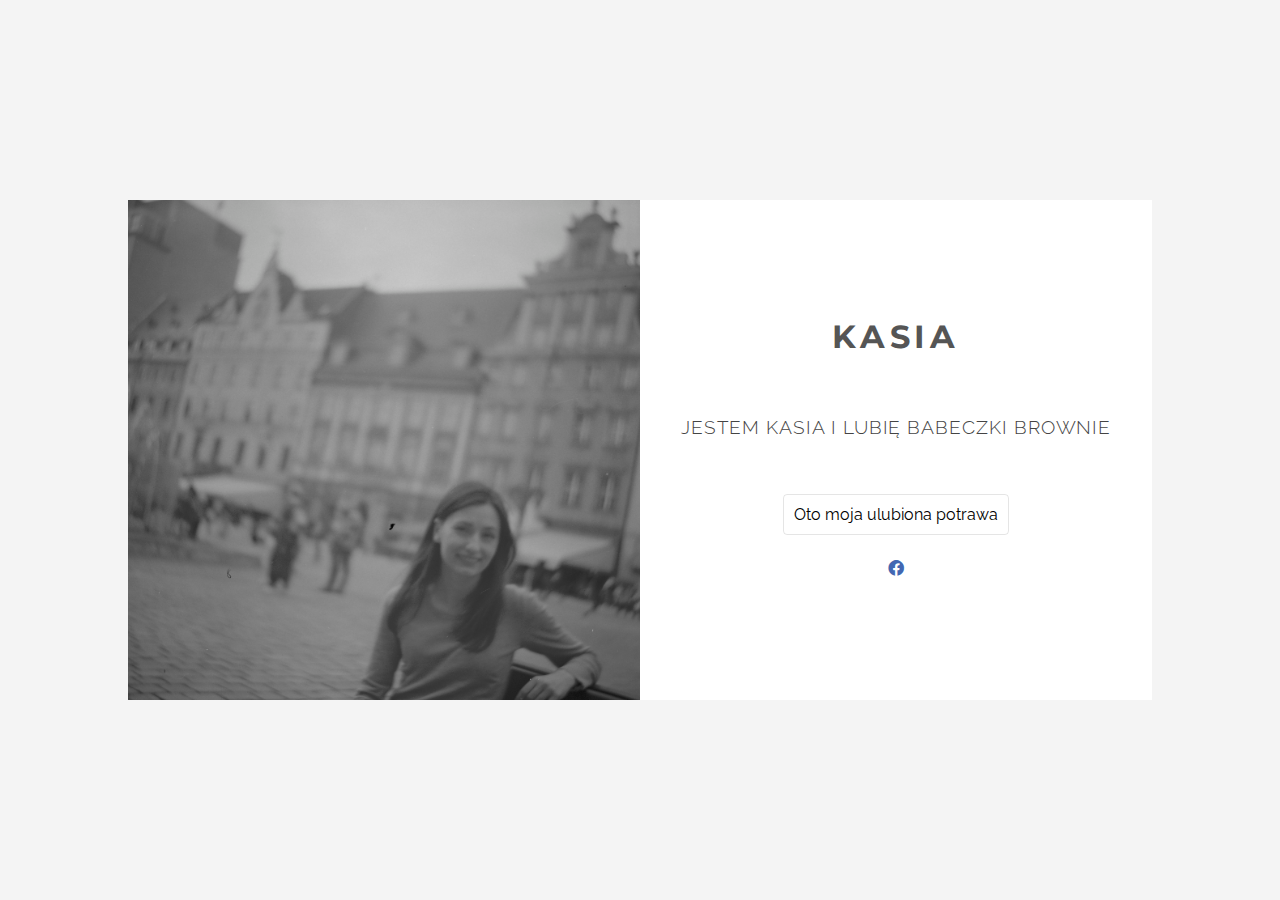
==== index.html @ 4bb96488 "Add files via upload" ====
<!DOCTYPE html>
<html lang="pl">

<head>
   <meta charset="UTF-8">
   <meta http-equiv="X-UA-Compatible" content="IE=edge">
   <meta name="viewport" content="width=device-width, initial-scale=1.0">

   <link rel="stylesheet" href="https://fonts.googleapis.com/css?family=Raleway|Montserrat:700">

   <link rel="stylesheet" href="./style.css">

   <link rel="stylesheet" href="./all.css">
   <title>my first www</title>

</head>

<body class="main">

   <div class="box">
      <div class="box__column box__column--image">
      </div>

      <div class="box__column box__column--content">


         <h1 class="box__header">Kasia
         </h1>


         <p class="box__paragraph">Jestem Kasia i lubię babeczki brownie
         </p>
         <a 
         href="https://haps.pl/Haps/przepis/babeczki+brownie"
         target="_blank"
         <button class="box__button hover">
            Oto moja ulubiona potrawa
         </button>
         </a>
         <div class="box__icons">
            <a 
            href="https://www.facebook.com/kasia.sewerin/" 
            target="_blank">
          
            <i class="box__icon box__fb fa-brands fa-facebook hover"></i>
         </a>
          <!--  <i class="box__icon box__yt fa-brands fa-youtube hover"></i> -->
         </div>
      </div>
   </div>
</body>

</html>
---- style.css ----
body, html {
    margin: 0;
    padding: 0;
    width: 100%;
    height:100%;
    overflow-x: hidden;
    
    
}
.main {
 
    display: flex;
    align-items: center;
    justify-content: center;
    background-color: #f4f4f4;
}
.box {
    display: flex;
    width:80%;
    height: 500px;
    max-width: 1024px;
    background-color: #ffffff;
}
@media(max-width:600px){
    .box{
        width:100%;
        flex-direction: column;
    }
}

.box__column{
    height: 100%;
    flex-basis: 50%;
    

}
.box__column--image{
    background-image: url("./skan 008.jpg");
    background-repeat: no-repeat;
    background-size: cover;
    background-position: right;
}
.box__column--content{
    display: flex;
    padding: 20px;
    box-sizing: border-box;
    flex-direction: column;
    align-items: center;
    justify-content: center;
}

.box__paragraph{
    text-align: center;
    font-size: 0.9em;
    letter-spacing: 0.25em;
    margin-bottom: 0;
    text-transform: uppercase;

    color: #444;
    font-family: "Raleway", Helvetica, sans-serif;
    font-size: 14pt;
    font-weight: 300;
    line-height: 1.75;
    letter-spacing: 0.05em;
}
.box__header{
    font-size: 2em;
    color: #555;
    font-family: "Montserrat", sans-serif;
    font-weight: 700;
    line-height: 1.5;
    margin: -1px 0 1em 0;
    text-transform: uppercase;
    letter-spacing: 0.15em;
}
.box__button{
    font-family: "Raleway", Helvetica, sans-serif;
    background: none;
    border-radius: 4px;
    border: 1px solid rgba(0,0,0,0.1);
    padding:10px;
    margin-bottom:15px;
    margin-top:50px;
    outline:none;
}
.box__icons{
    font: size 16px;
}
.box__icons .box__icon{
    margin:10px;
}
.box__fb{
    color: #4267B2;
}
.box__yt{
    color: #FF0000;
}

.hover{
    transition: 0.2s ease-in-out;
    cursor: pointer;
}
.hover:hover{
    transform:scale(1.05);
}
a{
    text-decoration: none;
    color:inherit;
}
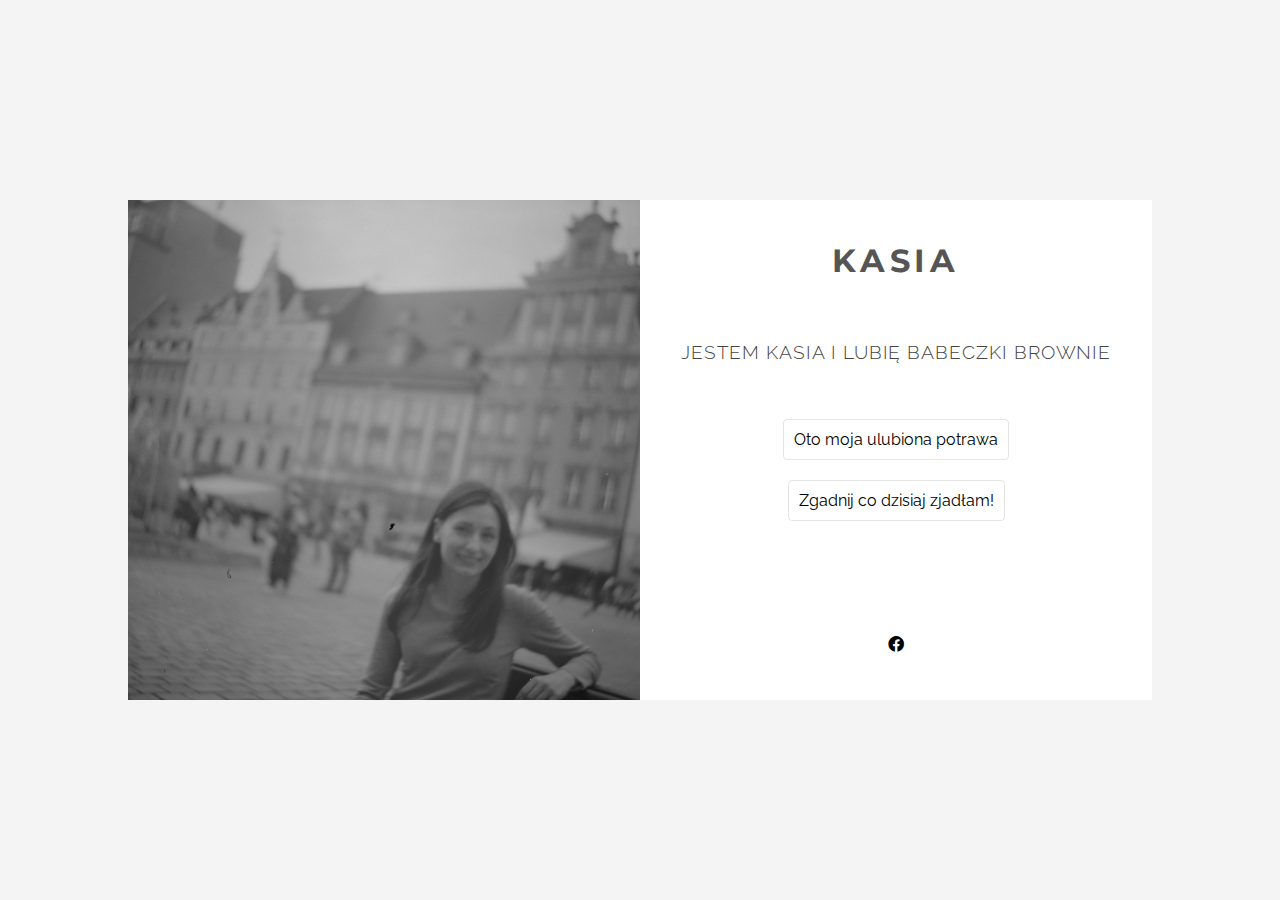
==== commit 28e7a212: "Add files via upload" ====
--- a/index.html
+++ b/index.html
@@ -11,6 +11,9 @@
    <link rel="stylesheet" href="./style.css">
 
    <link rel="stylesheet" href="./all.css">
+   
+   <link rel="stylesheet" href="./index2.html">
+
    <title>my first www</title>
 
 </head>
@@ -37,6 +40,13 @@
             Oto moja ulubiona potrawa
          </button>
          </a>
+         <a 
+         href="./index2.html"
+         target="_blank"
+         <button class="box__button2 hover">
+            Zgadnij co dzisiaj zjadłam!
+         </button>
+         </a>
          <div class="box__icons">
             <a 
             href="https://www.facebook.com/kasia.sewerin/" 
--- a/style.css
+++ b/style.css
@@ -17,7 +17,7 @@
 .box {
     display: flex;
     width:80%;
-    height: 500px;
+    min-height: 500px;
     max-width: 1024px;
     background-color: #ffffff;
 }
@@ -35,6 +35,8 @@
 
 }
 .box__column--image{
+    display: flex;
+    min-height: 500px;
     background-image: url("./skan 008.jpg");
     background-repeat: no-repeat;
     background-size: cover;
@@ -42,6 +44,7 @@
 }
 .box__column--content{
     display: flex;
+    min-height: 500px;
     padding: 20px;
     box-sizing: border-box;
     flex-direction: column;
@@ -79,8 +82,18 @@
     border-radius: 4px;
     border: 1px solid rgba(0,0,0,0.1);
     padding:10px;
+    margin-bottom:0px;
+    margin-top:50px;
+    outline:none;
+}
+.box__button2 {
+    font-family: "Raleway", Helvetica, sans-serif;
+    background: none;
+    border-radius: 4px;
+    border: 1px solid rgba(0,0,0,0.1);
+    padding:10px;
     margin-bottom:15px;
-    margin-top:50px;
+    margin-top:20px;
     outline:none;
 }
 .box__icons{
@@ -88,13 +101,14 @@
 }
 .box__icons .box__icon{
     margin:10px;
+    margin-top:100px;
 }
-.box__fb{
+/*.box__fb{
     color: #4267B2;
 }
 .box__yt{
     color: #FF0000;
-}
+}*/
 
 .hover{
     transition: 0.2s ease-in-out;
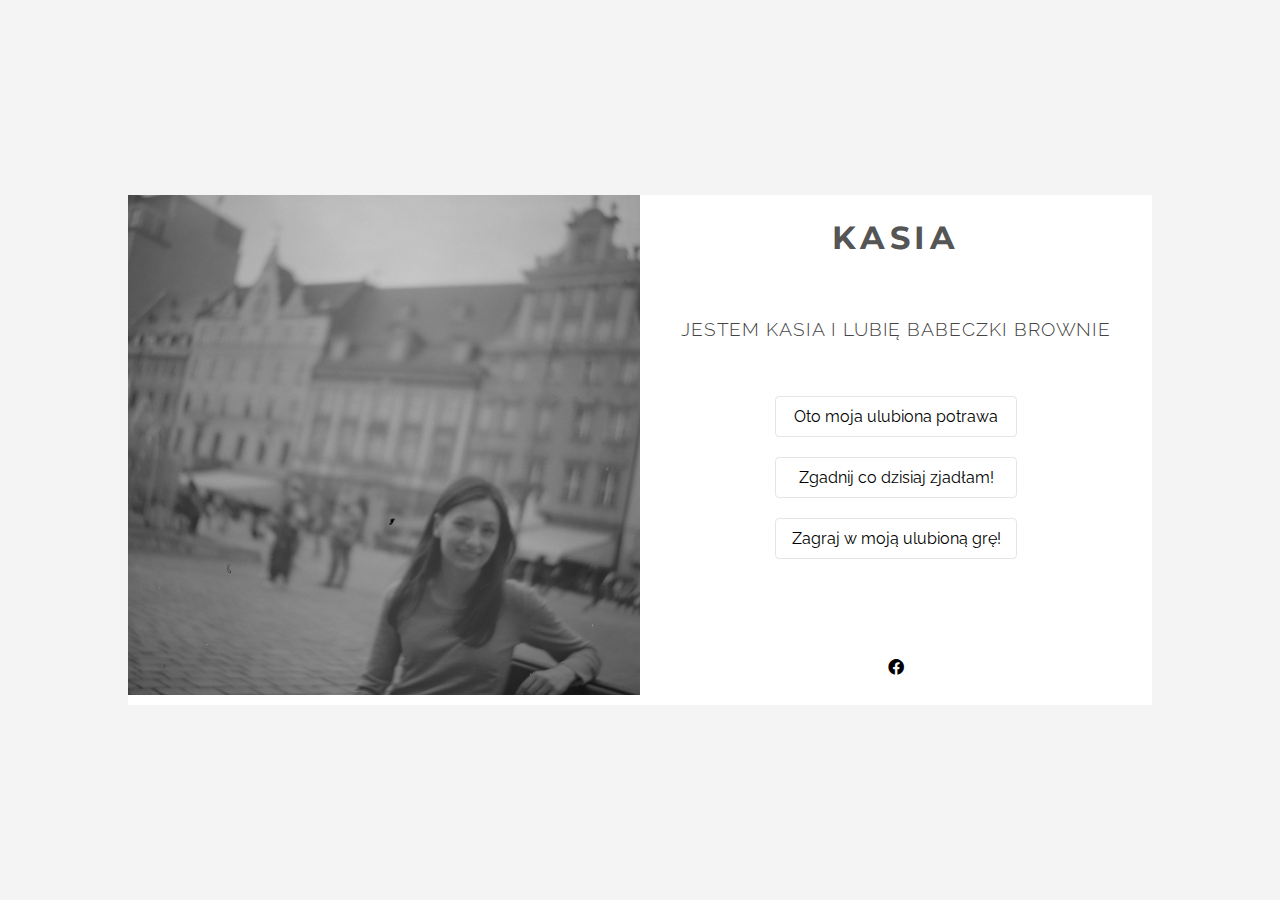
==== commit 0aad59fc: "Add files via upload" ====
--- a/index.html
+++ b/index.html
@@ -47,6 +47,13 @@
             Zgadnij co dzisiaj zjadłam!
          </button>
          </a>
+         <a 
+         href="./index3.html"
+         target="_blank"
+         <button class="box__button2 hover">
+            Zagraj w moją ulubioną grę!
+         </button>
+         </a>
          <div class="box__icons">
             <a 
             href="https://www.facebook.com/kasia.sewerin/" 
--- a/style.css
+++ b/style.css
@@ -78,6 +78,7 @@
 }
 .box__button{
     font-family: "Raleway", Helvetica, sans-serif;
+    text-align: center;
     background: none;
     border-radius: 4px;
     border: 1px solid rgba(0,0,0,0.1);
@@ -85,16 +86,20 @@
     margin-bottom:0px;
     margin-top:50px;
     outline:none;
+    width:220px
 }
 .box__button2 {
+    
     font-family: "Raleway", Helvetica, sans-serif;
+    text-align: center;
     background: none;
     border-radius: 4px;
     border: 1px solid rgba(0,0,0,0.1);
     padding:10px;
-    margin-bottom:15px;
+    margin-bottom:0px;
     margin-top:20px;
     outline:none;
+    width:220px
 }
 .box__icons{
     font: size 16px;
